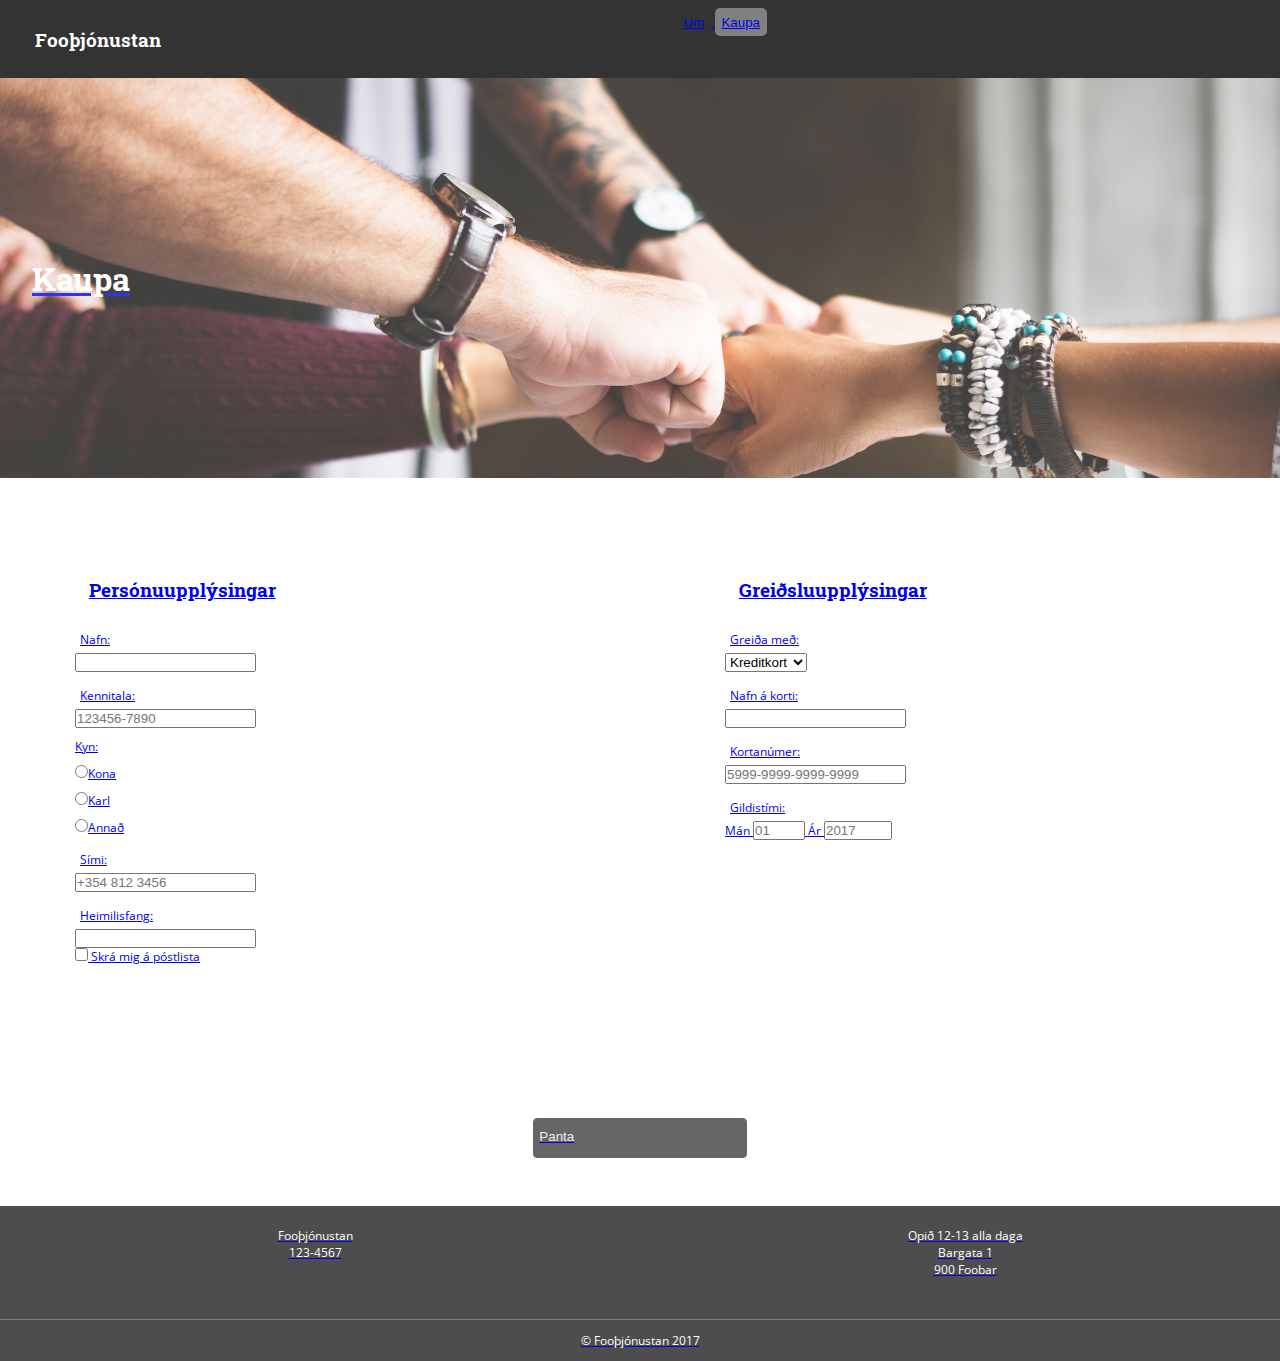
==== kaupa.html @ 885f4e88 "panta" ====
<!doctype html>
<html lang="en">

<head>
  <meta charset="utf-8">
  <title>Kaupa</title>
  <link rel="stylesheet" href="kaupa.css">
  <link rel="stylesheet" href="grid.css">
  <meta name="viewport" content="width=device-width,initial-scale=1">
  <link href="https://fonts.googleapis.com/css?family=Open+Sans:400,400i|Roboto+Slab:400,700" rel="stylesheet">
</head>

<main>

  <body>
    <div class="grid">
      <div class="top">
        <h3 class="heading top--heading">Fooþjónustan</h3>
        <div class="top--buttons">
          <button class="button--1"><a href="um.html">Um</button>
          <button class="button--2"><a href="kaupa.html">Kaupa</button>
        </div>
      </div>
      <header>
        <h1 class="heading heading--one">Kaupa</h1>
      </header>
      <div class="row">
        <div class="cardlist col-6">
          <h3 class="heading heading--three"> Persónuupplýsingar </h3>
          <div class="texti">
            <p>Nafn:</p>
              <input name= "nafn" type="text" required>
          </div>
          <div class="texti">
            <p>Kennitala:</p>
              <input text= "kennitala" type= "text" placeholder="123456-7890">
          </div>
          <div cass="texti">
            <p>Kyn:</p>
              <div class= "texti">
                <input name="þjónusta" type="radio">Kona
              </div>
              <div class ="texti">
                <input name="þjónusta" type="radio">Karl
              </div>
              <div class ="texti">
                <input name="þjónusta" type="radio">Annað
              </div>
          </div>
          <div class="texti">
            <p>Sími:</p>
              <input name= "simanr" type="tel" required placeholder="+354 812 3456">
          </div>
          <div class="texti">
            <p>Heimilisfang:</p>
              <input text= "heimilisfang" type= "text">
              <div class="checkbox">
                <input type="checkbox">
                Skrá mig á póstlista
              </div>
          </div>
        </div>


        <div class="cardlist col-6">
          <h3 class="heading heading--three"> Greiðsluupplýsingar </h3>
            <div class="texti">
              <p>Greiða með:</p>
              <select name="texti">
                <option value="text">Kreditkort</option>
                <option value="text">Millifærslu</option>
                <option value="text">Reiðufé</option>
              </select>
            </div>
          <div class="texti">
            <p>Nafn á korti:</p>
              <input name= "nafn" type="text" required>
          </div>
          <div class="texti">
            <p>Kortanúmer:</p>
              <input text= "kortanumer" type= "text" placeholder="5999-9999-9999-9999">
          </div>
          <div class="texti">
            <p>Gildistími:</p>
              <div>
                 Mán <input type="number"min="01"max="12" placeholder="01">
                 Ár <input type="number"min="2017" max="2099"placeholder="2017">
              </div>
          </div>
        </div>
      </div>

      <div class="takki">
      <button class="button col-12">Panta</button>
      </div>
    </div>
</main>
<footer>
  <div class="row leftright">
    <div class="col col-6">
      <p class=>Fooþjónustan<br>123-4567</p>
    </div>
    <div class="col col-6">
      <p class=>Opið 12-13 alla daga<br>Bargata 1<br>900 Foobar</p>
    </div>
  </div>
  <p class="bottom">© Fooþjónustan 2017</p>
</footer>
</div>
</body>

</html>
---- kaupa.css ----
* {
  margin: 0;
  padding: 0;
}

html {
  box-sizing: border-box;
  font-size: 16px;
  font-family: "Open Sans", sans-serif;
}

*,
*:before,
*:after {
  box-sizing: inherit;
}

.heading {
  font-family: "Roboto Slab", serif;
  margin: 1em;
}

header {
  background: transparent url(bg-subpage.jpg);
  background-size: cover;
  position: relative;
  text-align: center;
  opacity: 0.8;
  width: 100%;
  height: 25em;
  justify-content: center;
  flex-direction: column;
  display: flex;
  text-align: left;
}
.heading--one {
  color: white;
}
.cardlist {
  padding: 5em;
}
.takki {
  padding: 3em;
}
.texti {
  font-size: 12px;
  padding: 5px;
}
p {
  font-size: 12px;
  padding: 5px;
}

.button {
  max-width: 16em;
  width: 15em;
  height: 3em;
  text-align: center;
  padding-top: 10px;
  padding-bottom: 10px;
  padding-left: 5px;
  padding-right: 5px;
  border: solid 1px #666;
  border-radius: 4px;
  background-color: #666;
  color: #eee;
  cursor: pointer;
  margin-left: auto;
  margin-right: auto;
  display: flex;
}

.button:hover {
  background-color: #333;
}
footer {
  background-color: #4d4d4d;
  color: white;
  font-size: 16px;
}

.bottom {
  border-top: solid gray 1px;
  text-align: center;
  padding-top: 1em;
  padding-bottom: 1em;
}

.leftright {
  display: flex;
  text-align: center;
  padding-top: 1em;
  padding-bottom: 1em;
}

.top {
  background-color: rgba(0, 0, 0, 0.8);
  display: flex;
  padding: 0.5em 1em;
  justify-content: space-between;
  color: white;
}

.top--buttons > button {
  color: white;
  padding: 0.5em;
}
.button--1 {
  background: transparent;
  border: none;
}

.button--2 {
  background-color: gray;
  border: none;
  border-radius: 5px;
}
.button--2:hover {
  background-color: #4d4d4d;
}
@media (max-width: 600px) {
  .row {
    flex-wrap: wrap;
    display: flex;
    width: 100%;
  }
}

@media (max-width: 400px) {
  .cardlist {
    font-size: 20px;
  }
  .header {
    padding: none;
    margin: none;
  }
}
---- grid.css ----
:root {
  --offset: 0;
  --max_width: 1200px;
  --columns: 12;
  --gutter: 20px;
  --color: hsla(204, 80%, 72%, 0.25);
  --repeating-width: calc(100% / var(--columns));
  --column-width: calc((100% / var(--columns)) - var(--gutter));
  --background-width: calc(100% + var(--gutter));
  --background-columns: repeating-linear-gradient(
    to right,
    var(--color),
    var(--color) var(--column-width),
    transparent var(--column-width),
    transparent var(--repeating-width)
  );
}

html {
  position: relative;
}

.middle {
  margin-left: 1em;
  margin-right: 1em;
}

html.grid::before {
  position: absolute;
  top: 0; right: 0; bottom: 0; left: 0;
  margin-right: auto;
  margin-left: auto;
  width: calc(100% - (2 * var(--offset)));
  max-width: var(--max_width);
  min-height: 100vh;
  content: '';
  background-image: var(--background-columns);
  background-size: var(--background-width) 100%;
  z-index: 1000;
  pointer-events: none;
}

.row {
  display: flex;
  flex-wrap: wrap;
  margin-right: -10px;
  margin-bottom: 20px;
  margin-left: -10px; }

.col {
  padding-right: 10px;
  padding-left: 10px; }
  .col-12 {
    width: 100%; }
  .col-8 {
    width: 66.66667%; }
  .col-4 {
    width: 33.33333%; }
  .col-6 {
    width: 50%; }
  .col-5 {
    width: 41.66667%; }
  .col-7 {
    width: 58.33333%; }
}
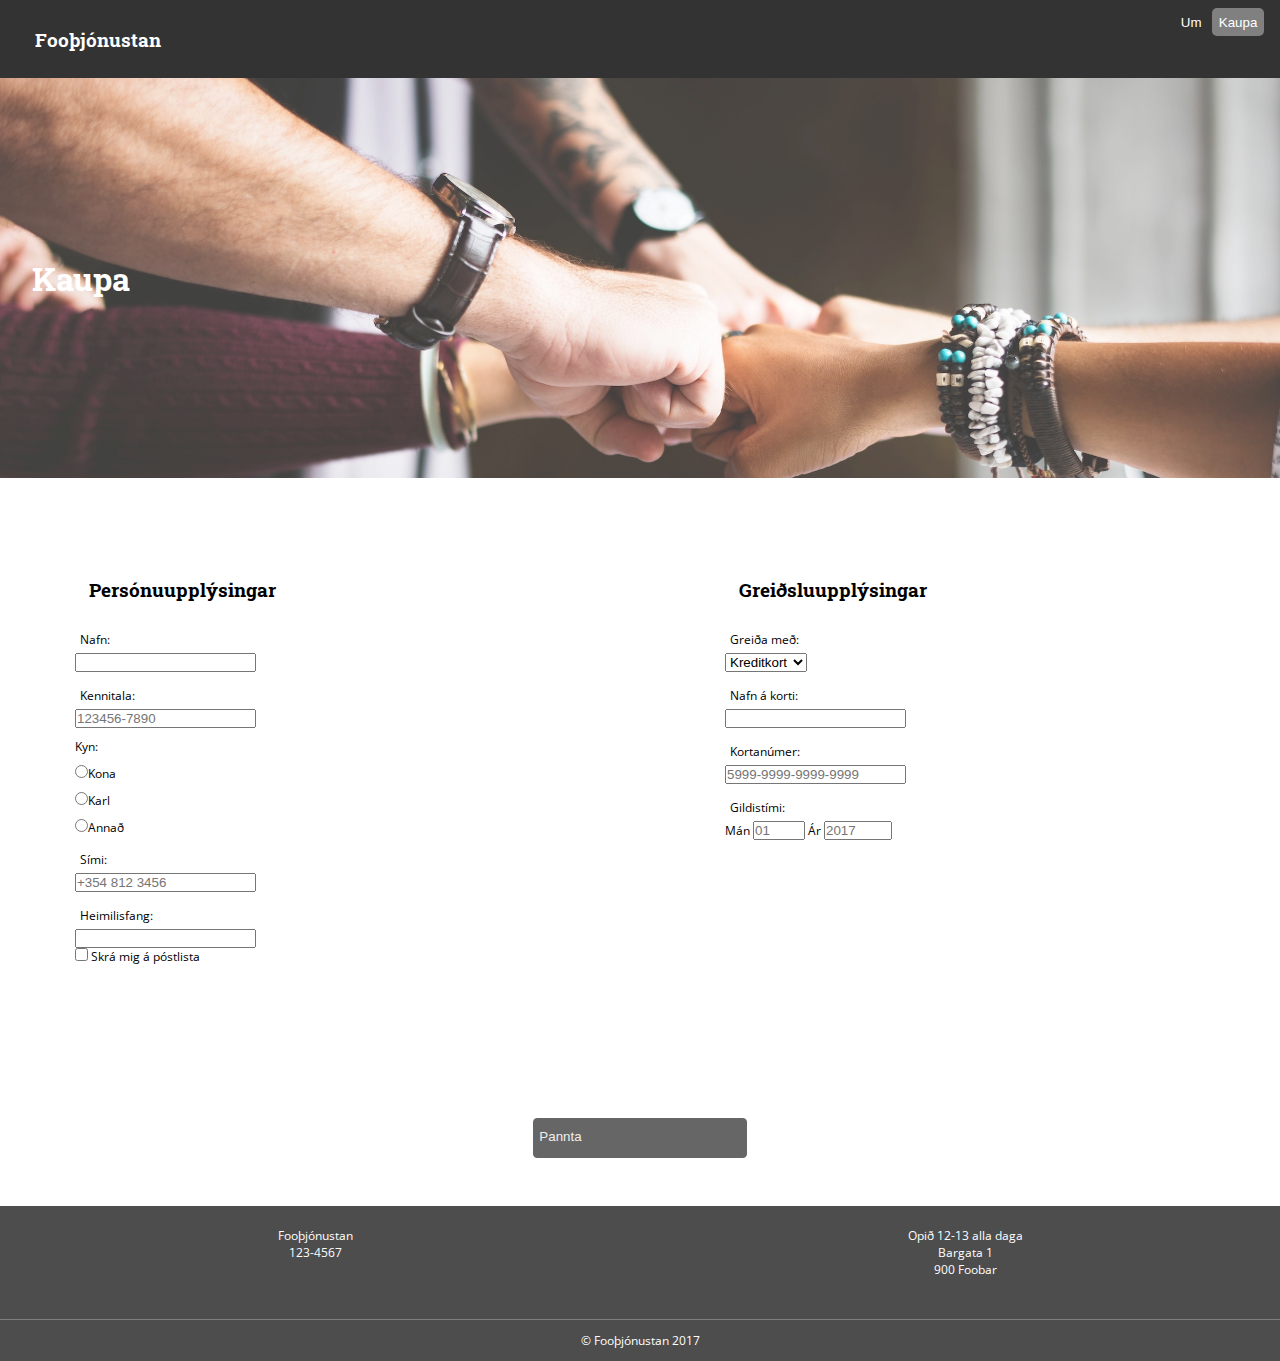
==== commit b4a16c99: "linkar" ====
--- a/kaupa.html
+++ b/kaupa.html
@@ -17,8 +17,8 @@
       <div class="top">
         <h3 class="heading top--heading">Fooþjónustan</h3>
         <div class="top--buttons">
-          <button class="button--1"><a href="um.html">Um</button>
-          <button class="button--2"><a href="kaupa.html">Kaupa</button>
+          <button class="button--1"><a href="um.html">Um</a></button>
+          <button class="button--2"><a href="kaupa.html">Kaupa</a></button>
         </div>
       </div>
       <header>
@@ -91,7 +91,7 @@
       </div>
 
       <div class="takki">
-      <button class="button col-12">Panta</button>
+      <button class="button col-12">Pannta</button>
       </div>
     </div>
 </main>
--- a/kaupa.css
+++ b/kaupa.css
@@ -118,6 +118,10 @@
 .button--2:hover {
   background-color: #4d4d4d;
 }
+a {
+  text-decoration: none;
+  color: white;
+}
 @media (max-width: 600px) {
   .row {
     flex-wrap: wrap;
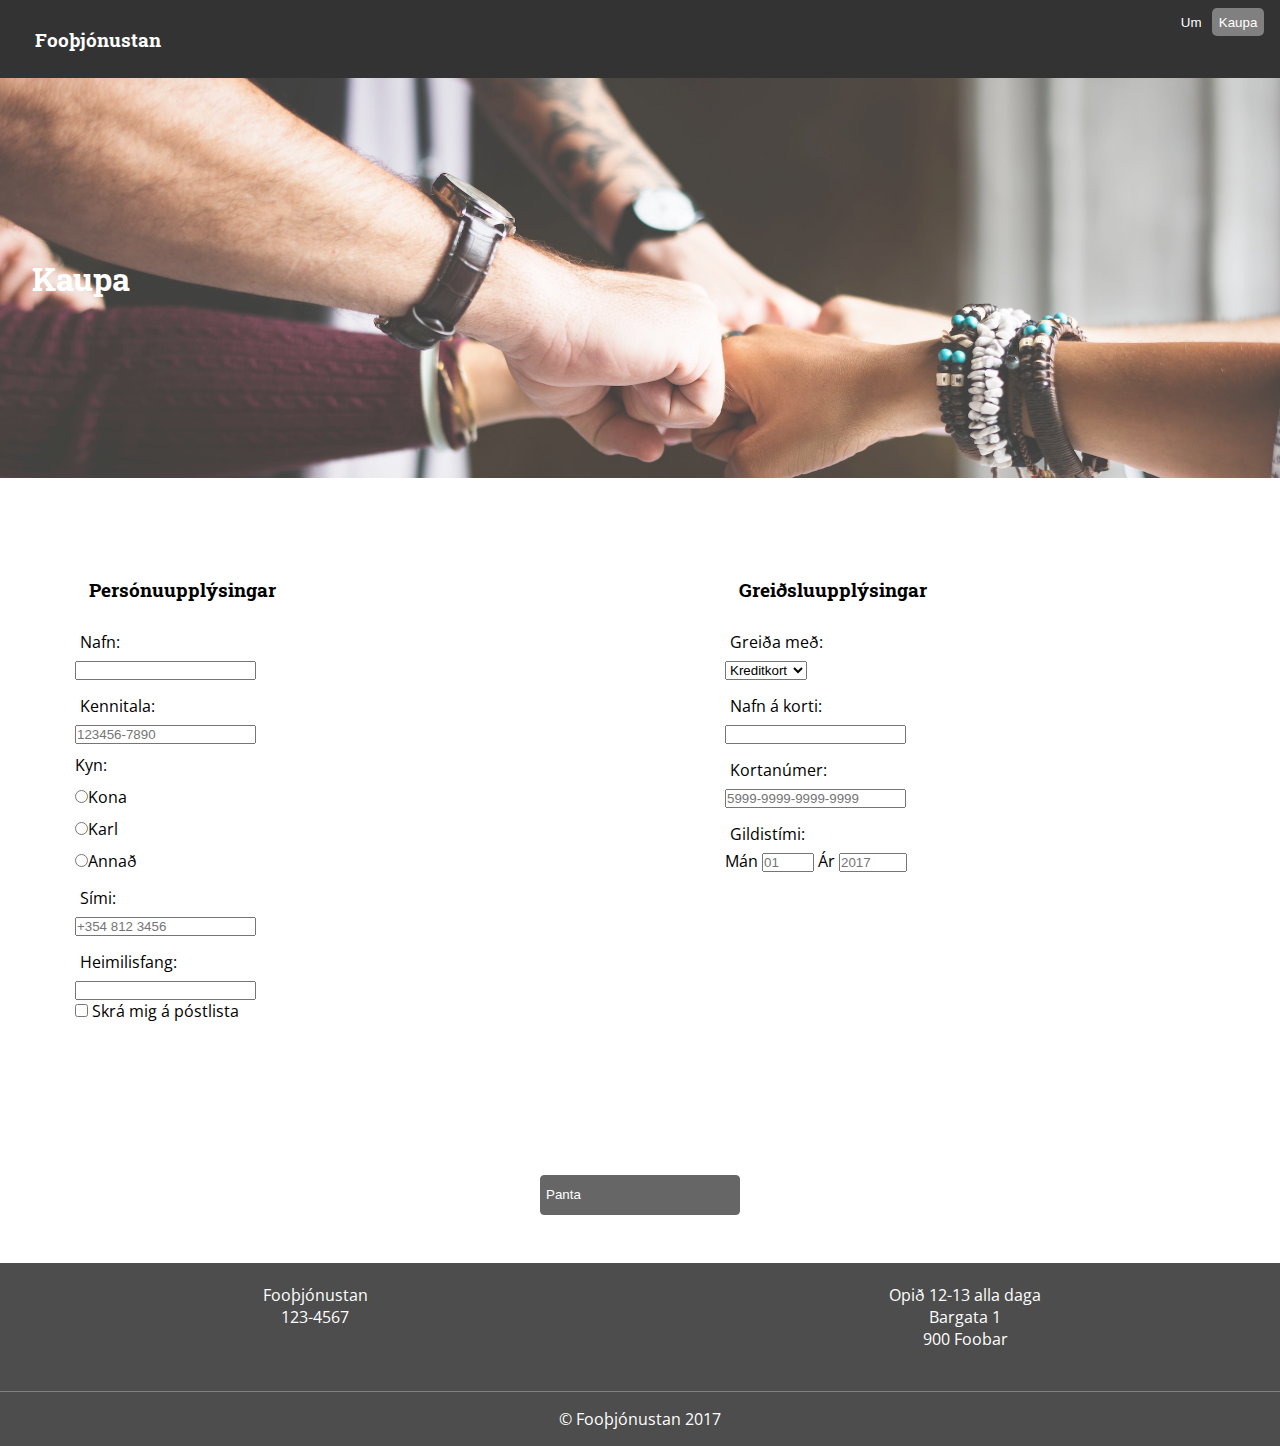
==== commit 9089ff44: "m" ====
--- a/kaupa.html
+++ b/kaupa.html
@@ -1,5 +1,5 @@
 <!doctype html>
-<html lang="en">
+<html lang="is">
 
 <head>
   <meta charset="utf-8">
@@ -91,7 +91,7 @@
       </div>
 
       <div class="takki">
-      <button class="button col-12">Pannta</button>
+        <button class="button"><a>Panta</a></button>
       </div>
     </div>
 </main>
--- a/kaupa.css
+++ b/kaupa.css
@@ -24,7 +24,6 @@
   background: transparent url(bg-subpage.jpg);
   background-size: cover;
   position: relative;
-  text-align: center;
   opacity: 0.8;
   width: 100%;
   height: 25em;
@@ -43,11 +42,9 @@
   padding: 3em;
 }
 .texti {
-  font-size: 12px;
   padding: 5px;
 }
 p {
-  font-size: 12px;
   padding: 5px;
 }
 
@@ -67,6 +64,8 @@
   cursor: pointer;
   margin-left: auto;
   margin-right: auto;
+  align-items: center;
+  flex: none;
   display: flex;
 }
 
@@ -121,6 +120,7 @@
 a {
   text-decoration: none;
   color: white;
+  text-align: center;
 }
 @media (max-width: 600px) {
   .row {
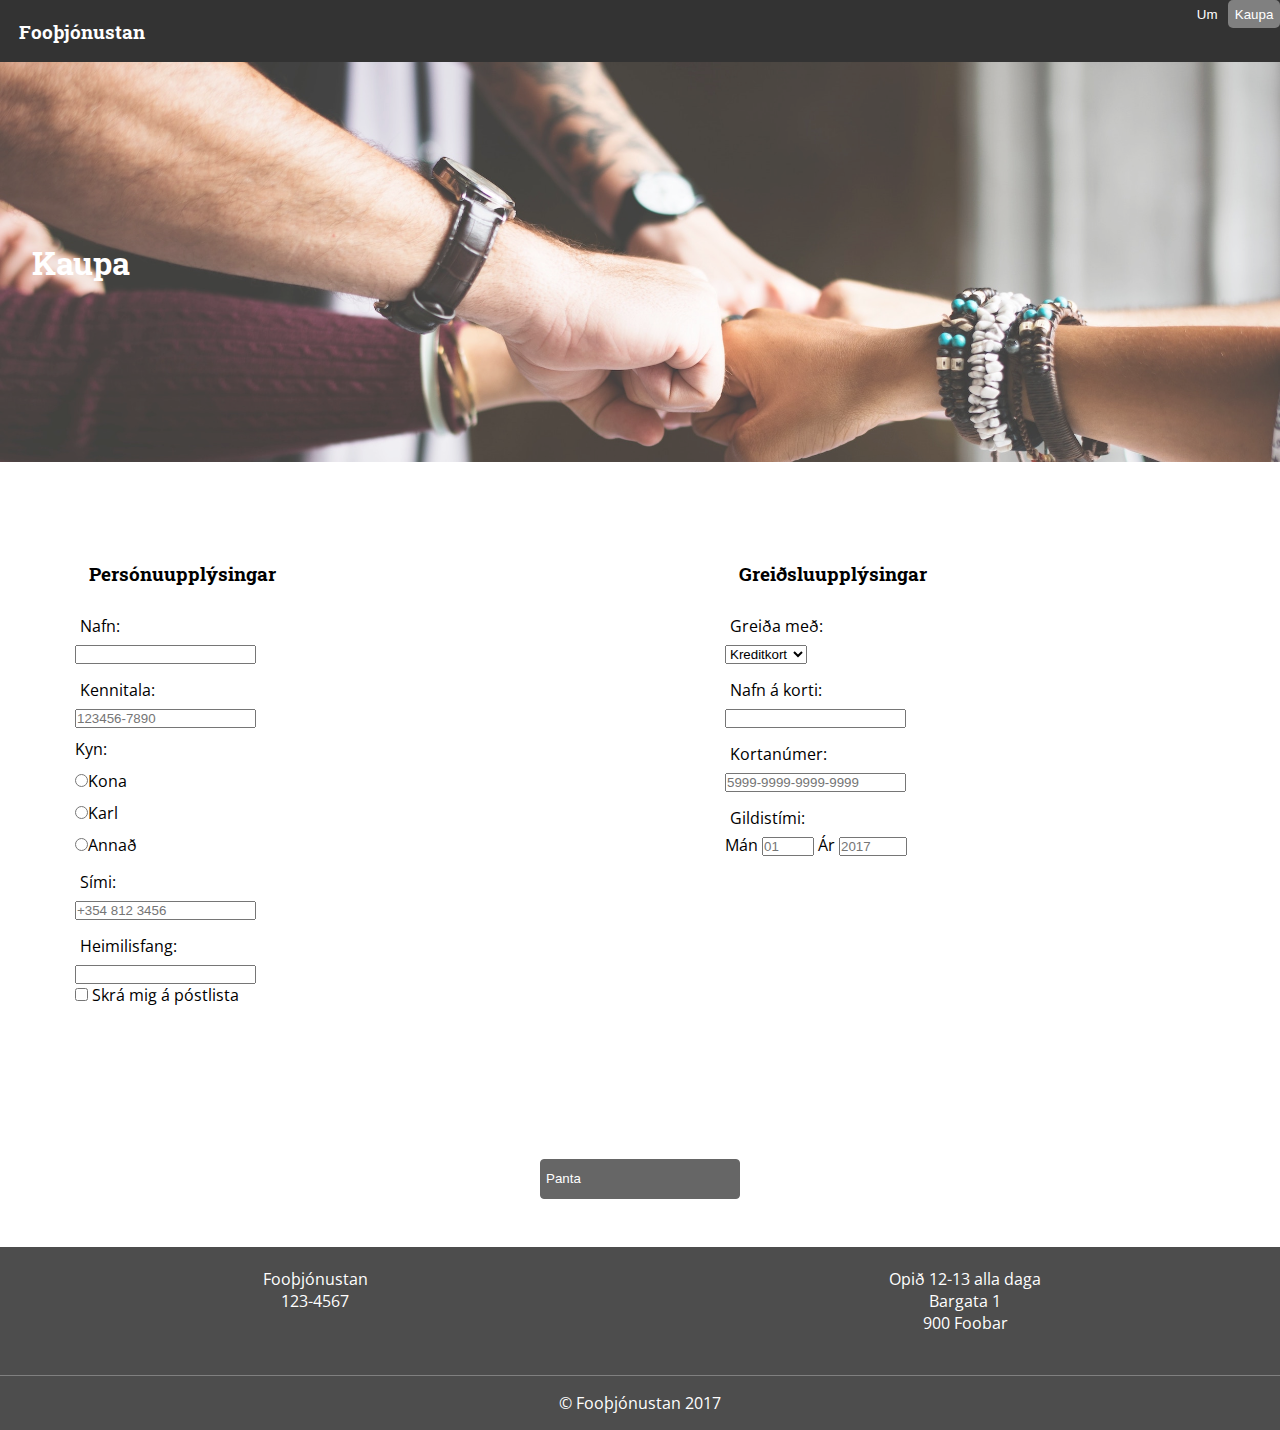
==== commit bfea4547: "validator" ====
--- a/kaupa.html
+++ b/kaupa.html
@@ -9,9 +9,6 @@
   <meta name="viewport" content="width=device-width,initial-scale=1">
   <link href="https://fonts.googleapis.com/css?family=Open+Sans:400,400i|Roboto+Slab:400,700" rel="stylesheet">
 </head>
-
-<main>
-
   <body>
     <div class="grid">
       <div class="top">
@@ -24,6 +21,7 @@
       <header>
         <h1 class="heading heading--one">Kaupa</h1>
       </header>
+      <main>
       <div class="row">
         <div class="cardlist col-6">
           <h3 class="heading heading--three"> Persónuupplýsingar </h3>
@@ -98,10 +96,10 @@
 <footer>
   <div class="row leftright">
     <div class="col col-6">
-      <p class=>Fooþjónustan<br>123-4567</p>
+      <p>Fooþjónustan<br>123-4567</p>
     </div>
     <div class="col col-6">
-      <p class=>Opið 12-13 alla daga<br>Bargata 1<br>900 Foobar</p>
+      <p>Opið 12-13 alla daga<br>Bargata 1<br>900 Foobar</p>
     </div>
   </div>
   <p class="bottom">© Fooþjónustan 2017</p>
--- a/kaupa.css
+++ b/kaupa.css
@@ -95,7 +95,6 @@
 .top {
   background-color: rgba(0, 0, 0, 0.8);
   display: flex;
-  padding: 0.5em 1em;
   justify-content: space-between;
   color: white;
 }
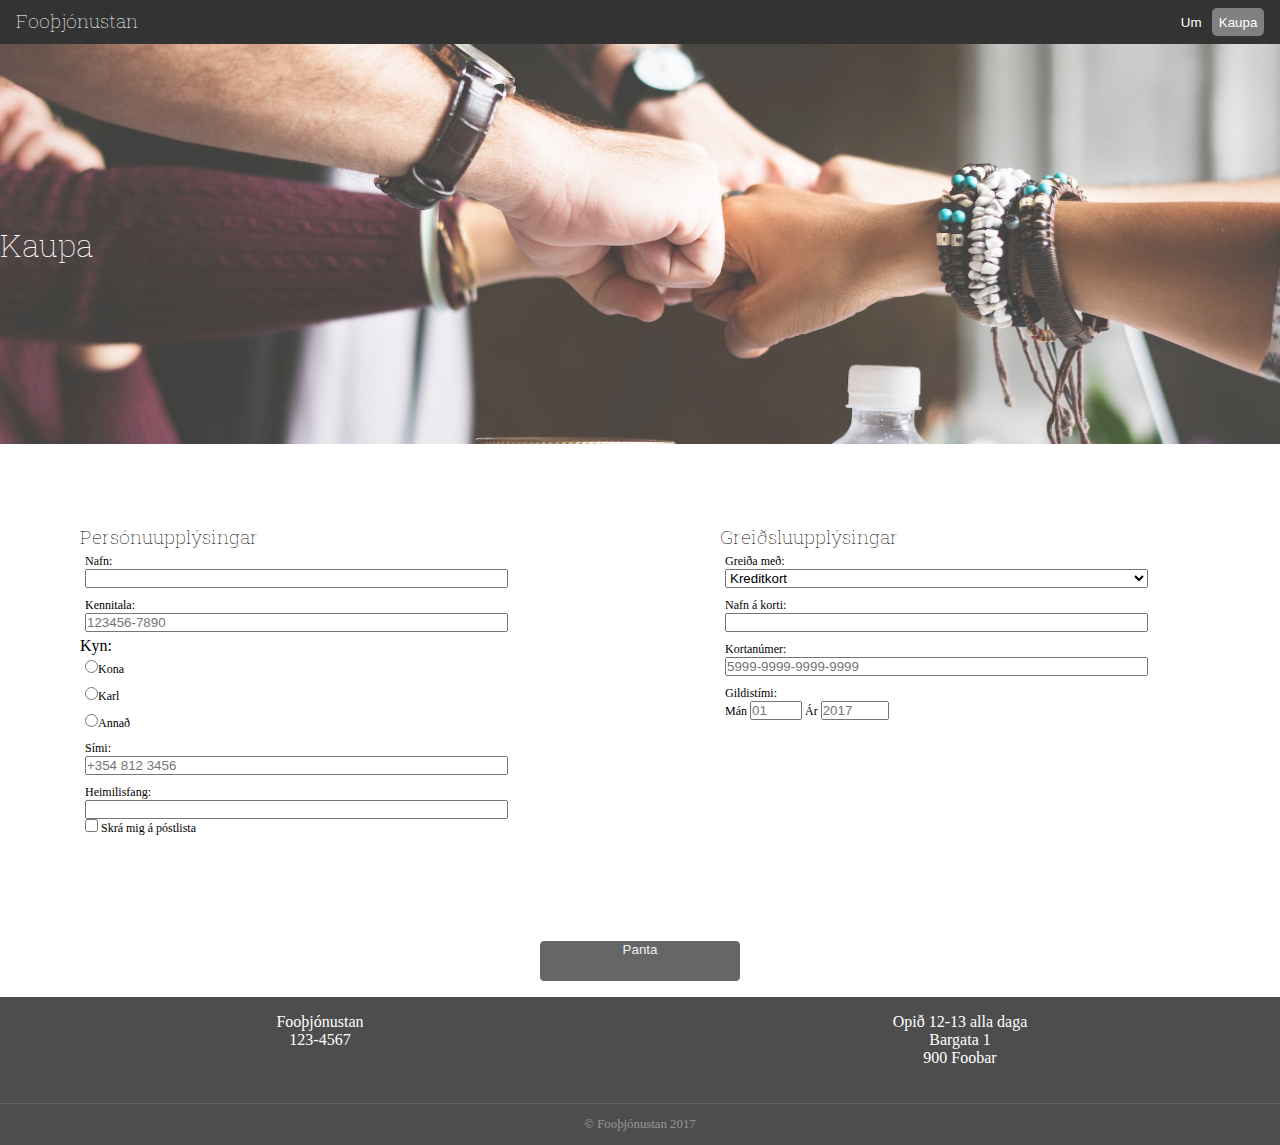
==== commit 5317e506: "Tilbúið en á eftir linta" ====
--- a/kaupa.html
+++ b/kaupa.html
@@ -1,110 +1,107 @@
-<!doctype html>
-<html lang="is">
-
-<head>
-  <meta charset="utf-8">
-  <title>Kaupa</title>
-  <link rel="stylesheet" href="kaupa.css">
-  <link rel="stylesheet" href="grid.css">
-  <meta name="viewport" content="width=device-width,initial-scale=1">
-  <link href="https://fonts.googleapis.com/css?family=Open+Sans:400,400i|Roboto+Slab:400,700" rel="stylesheet">
-</head>
-  <body>
-    <div class="grid">
-      <div class="top">
-        <h3 class="heading top--heading">Fooþjónustan</h3>
-        <div class="top--buttons">
-          <button class="button--1"><a href="um.html">Um</a></button>
-          <button class="button--2"><a href="kaupa.html">Kaupa</a></button>
-        </div>
-      </div>
-      <header>
-        <h1 class="heading heading--one">Kaupa</h1>
-      </header>
-      <main>
-      <div class="row">
-        <div class="cardlist col-6">
-          <h3 class="heading heading--three"> Persónuupplýsingar </h3>
-          <div class="texti">
-            <p>Nafn:</p>
-              <input name= "nafn" type="text" required>
-          </div>
-          <div class="texti">
-            <p>Kennitala:</p>
-              <input text= "kennitala" type= "text" placeholder="123456-7890">
-          </div>
-          <div cass="texti">
-            <p>Kyn:</p>
-              <div class= "texti">
-                <input name="þjónusta" type="radio">Kona
-              </div>
-              <div class ="texti">
-                <input name="þjónusta" type="radio">Karl
-              </div>
-              <div class ="texti">
-                <input name="þjónusta" type="radio">Annað
-              </div>
-          </div>
-          <div class="texti">
-            <p>Sími:</p>
-              <input name= "simanr" type="tel" required placeholder="+354 812 3456">
-          </div>
-          <div class="texti">
-            <p>Heimilisfang:</p>
-              <input text= "heimilisfang" type= "text">
-              <div class="checkbox">
-                <input type="checkbox">
-                Skrá mig á póstlista
-              </div>
-          </div>
-        </div>
-
-
-        <div class="cardlist col-6">
-          <h3 class="heading heading--three"> Greiðsluupplýsingar </h3>
-            <div class="texti">
-              <p>Greiða með:</p>
-              <select name="texti">
-                <option value="text">Kreditkort</option>
-                <option value="text">Millifærslu</option>
-                <option value="text">Reiðufé</option>
-              </select>
-            </div>
-          <div class="texti">
-            <p>Nafn á korti:</p>
-              <input name= "nafn" type="text" required>
-          </div>
-          <div class="texti">
-            <p>Kortanúmer:</p>
-              <input text= "kortanumer" type= "text" placeholder="5999-9999-9999-9999">
-          </div>
-          <div class="texti">
-            <p>Gildistími:</p>
-              <div>
-                 Mán <input type="number"min="01"max="12" placeholder="01">
-                 Ár <input type="number"min="2017" max="2099"placeholder="2017">
-              </div>
-          </div>
-        </div>
-      </div>
-
-      <div class="takki">
-        <button class="button"><a>Panta</a></button>
-      </div>
-    </div>
-</main>
-<footer>
-  <div class="row leftright">
-    <div class="col col-6">
-      <p>Fooþjónustan<br>123-4567</p>
-    </div>
-    <div class="col col-6">
-      <p>Opið 12-13 alla daga<br>Bargata 1<br>900 Foobar</p>
-    </div>
-  </div>
-  <p class="bottom">© Fooþjónustan 2017</p>
-</footer>
-</div>
-</body>
-
-</html>
+<!doctype html>
+<html lang="is">
+
+<head>
+  <meta charset="utf-8">
+  <title>Kaupa</title>
+    <meta name="viewport" content="width=device-width,initial-scale=1">
+  <link rel="stylesheet" href="kaupa.css">
+  <link rel="stylesheet" href="grid.css">
+  <link href="https://fonts.googleapis.com/css?family=Open+Sans:400,400i|Roboto+Slab:400,700" rel="stylesheet">
+</head>
+
+  <body>
+    <div class="grid">
+      <div class="top">
+        <h3 class="heading top--heading">Fooþjónustan</h3>
+        <div class="top--buttons">
+          <button class="button--1"><a href="um.html">Um</a></button>
+          <button class="button--2"><a href="kaupa.html">Kaupa</a></button>
+        </div>
+      </div>
+      <header>
+        <h1 class="heading heading--one">Kaupa</h1>
+      </header>
+
+      <div class="row">
+        <div class="cardlist col-6">
+          <h3 class="heading heading--three"> Persónuupplýsingar </h3>
+          <div class="texti">
+            <p>Nafn:</p>
+            <input name="nafn" type="text" required class="Storbox">
+          </div>
+          <div class="texti">
+            <p>Kennitala:</p>
+            <input text="kennitala" type="text" placeholder="123456-7890" class="Storbox" />
+          </div>
+          <div cass="texti">
+            <p>Kyn:</p>
+            <div class="texti">
+              <input name="þjónusta" type="radio">Kona
+            </div>
+            <div class="texti">
+              <input name="þjónusta" type="radio">Karl
+            </div>
+            <div class="texti">
+              <input name="þjónusta" type="radio">Annað
+            </div>
+          </div>
+          <div class="texti">
+            <p>Sími:</p>
+            <input name="simanr" type="tel" required placeholder="+354 812 3456" class="Storbox">
+          </div>
+          <div class="texti">
+            <p>Heimilisfang:</p>
+            <input text="heimilisfang" type="text" class="Storbox">
+            <div class="checkbox">
+              <input type="checkbox"> Skrá mig á póstlista
+            </div>
+          </div>
+        </div>
+
+
+        <div class="cardlist col-6">
+          <h3 class="heading heading--three"> Greiðsluupplýsingar </h3>
+          <div class="texti">
+            <p>Greiða með:</p>
+            <select name="texti" class="Storbox">
+                <option value="text">Kreditkort</option>
+                <option value="text">Millifærslu</option>
+                <option value="text">Reiðufé</option>
+              </select>
+          </div>
+          <div class="texti">
+            <p>Nafn á korti:</p>
+            <input name="nafn" type="text" required class="Storbox">
+          </div>
+          <div class="texti">
+            <p>Kortanúmer:</p>
+            <input text="kortanumer" type="text" placeholder="5999-9999-9999-9999" class="Storbox">
+          </div>
+          <div class="texti">
+            <p>Gildistími:</p>
+            <div>
+              Mán <input type="number" min="01" max="12" placeholder="01"> Ár <input type="number" min="2017" max="2099" placeholder="2017">
+            </div>
+          </div>
+        </div>
+      </div>
+
+        <button class="Panta">Panta</button>
+      </div>
+
+<footer>
+  <div class="row leftright">
+    <div class="col col-6">
+      <p class=>Fooþjónustan<br>123-4567</p>
+    </div>
+    <div class="col col-6">
+      <p class=>Opið 12-13 alla daga<br>Bargata 1<br>900 Foobar</p>
+    </div>
+  </div>
+  <p class="bottom">© Fooþjónustan 2017</p>
+</footer>
+</div>
+</main>
+</body>
+</html>
--- a/kaupa.css
+++ b/kaupa.css
@@ -6,24 +6,22 @@
 html {
   box-sizing: border-box;
   font-size: 16px;
-  font-family: "Open Sans", sans-serif;
 }
 
-*,
-*:before,
-*:after {
+*, *:before, *:after {
   box-sizing: inherit;
 }
 
 .heading {
   font-family: "Roboto Slab", serif;
-  margin: 1em;
+    font-weight: lighter;
 }
 
 header {
-  background: transparent url(bg-subpage.jpg);
+  background: transparent url(bg-subpage.jpg) no-repeat 50% 50%;
   background-size: cover;
   position: relative;
+  text-align: center;
   opacity: 0.8;
   width: 100%;
   height: 25em;
@@ -38,25 +36,19 @@
 .cardlist {
   padding: 5em;
 }
-.takki {
-  padding: 3em;
-}
+
 .texti {
-  padding: 5px;
-}
-p {
+  font-size: 12px;
   padding: 5px;
 }
 
-.button {
-  max-width: 16em;
+.Storbox {
+  width: 90%
+}
+
+.Panta {
   width: 15em;
   height: 3em;
-  text-align: center;
-  padding-top: 10px;
-  padding-bottom: 10px;
-  padding-left: 5px;
-  padding-right: 5px;
   border: solid 1px #666;
   border-radius: 4px;
   background-color: #666;
@@ -64,18 +56,18 @@
   cursor: pointer;
   margin-left: auto;
   margin-right: auto;
-  align-items: center;
-  flex: none;
+  justify-content: center;
   display: flex;
 }
 
 .button:hover {
   background-color: #333;
 }
+
 footer {
+  margin-top: 1em;
   background-color: #4d4d4d;
   color: white;
-  font-size: 16px;
 }
 
 .bottom {
@@ -83,6 +75,8 @@
   text-align: center;
   padding-top: 1em;
   padding-bottom: 1em;
+  font-size: 0.8em;
+  opacity: 0.4;
 }
 
 .leftright {
@@ -92,15 +86,17 @@
   padding-bottom: 1em;
 }
 
+/*TOP PART STARTS*/
+
 .top {
   background-color: rgba(0, 0, 0, 0.8);
   display: flex;
+  padding: 0.5em 1em;
   justify-content: space-between;
   color: white;
 }
 
 .top--buttons > button {
-  color: white;
   padding: 0.5em;
 }
 .button--1 {
@@ -113,28 +109,21 @@
   border: none;
   border-radius: 5px;
 }
+
+a {
+  text-decoration: none;
+  color: white;
+}
+
 .button--2:hover {
   background-color: #4d4d4d;
 }
-a {
-  text-decoration: none;
-  color: white;
-  text-align: center;
+
+/*TOP PART ENDS*/
+
+@media (max-width: 400px){
+.cardlist {
+  display: flex;
+  flex-direction: column;
 }
-@media (max-width: 600px) {
-  .row {
-    flex-wrap: wrap;
-    display: flex;
-    width: 100%;
-  }
 }
-
-@media (max-width: 400px) {
-  .cardlist {
-    font-size: 20px;
-  }
-  .header {
-    padding: none;
-    margin: none;
-  }
-}
--- a/grid.css
+++ b/grid.css
@@ -43,23 +43,28 @@
 .row {
   display: flex;
   flex-wrap: wrap;
-  margin-right: -10px;
   margin-bottom: 20px;
-  margin-left: -10px; }
+}
 
 .col {
   padding-right: 10px;
-  padding-left: 10px; }
+  padding-left: 10px;
+}
   .col-12 {
-    width: 100%; }
+    width: 100%;
+  }
   .col-8 {
-    width: 66.66667%; }
+    width: 66.66667%;
+  }
   .col-4 {
-    width: 33.33333%; }
+    width: 33.33333%;
+  }
   .col-6 {
-    width: 50%; }
+    width: 50%;
+  }
   .col-5 {
-    width: 41.66667%; }
+    width: 41.66667%;
+  }
   .col-7 {
-    width: 58.33333%; }
-}
+    width: 58.33333%;
+  }
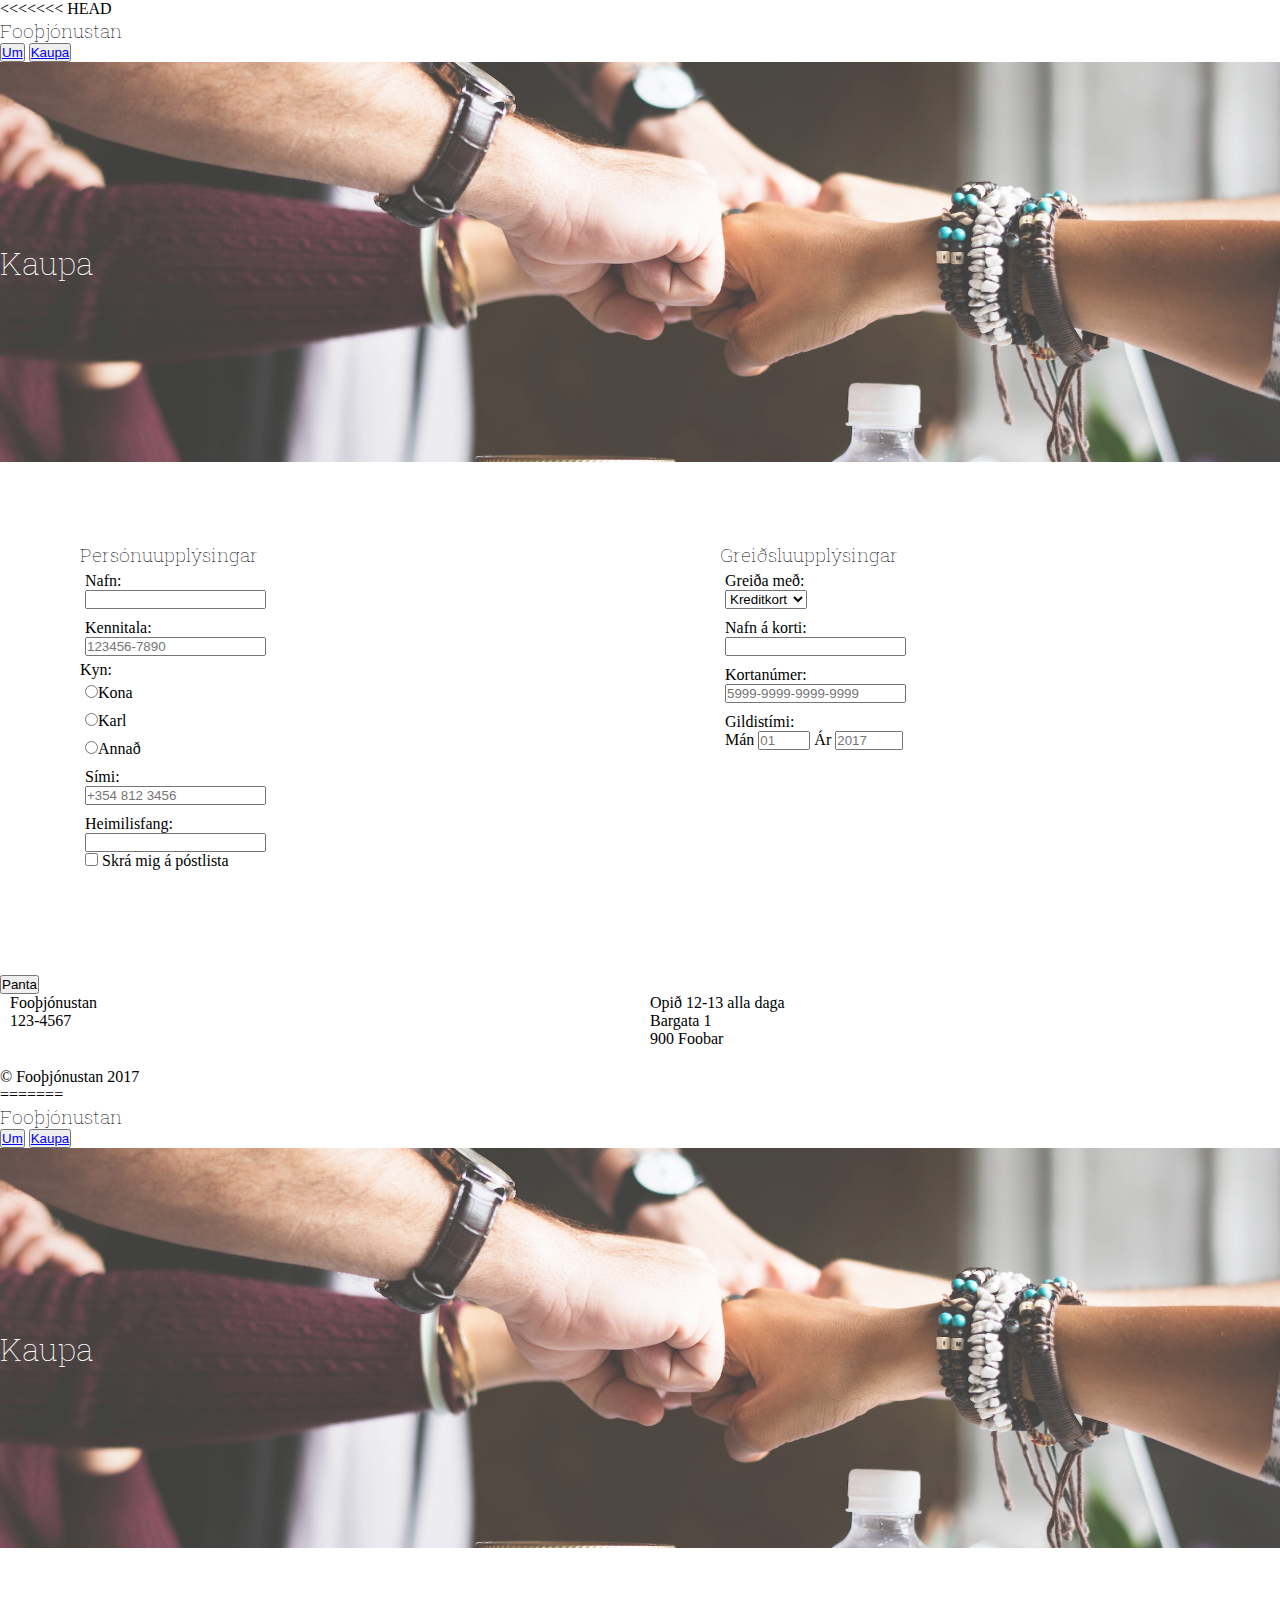
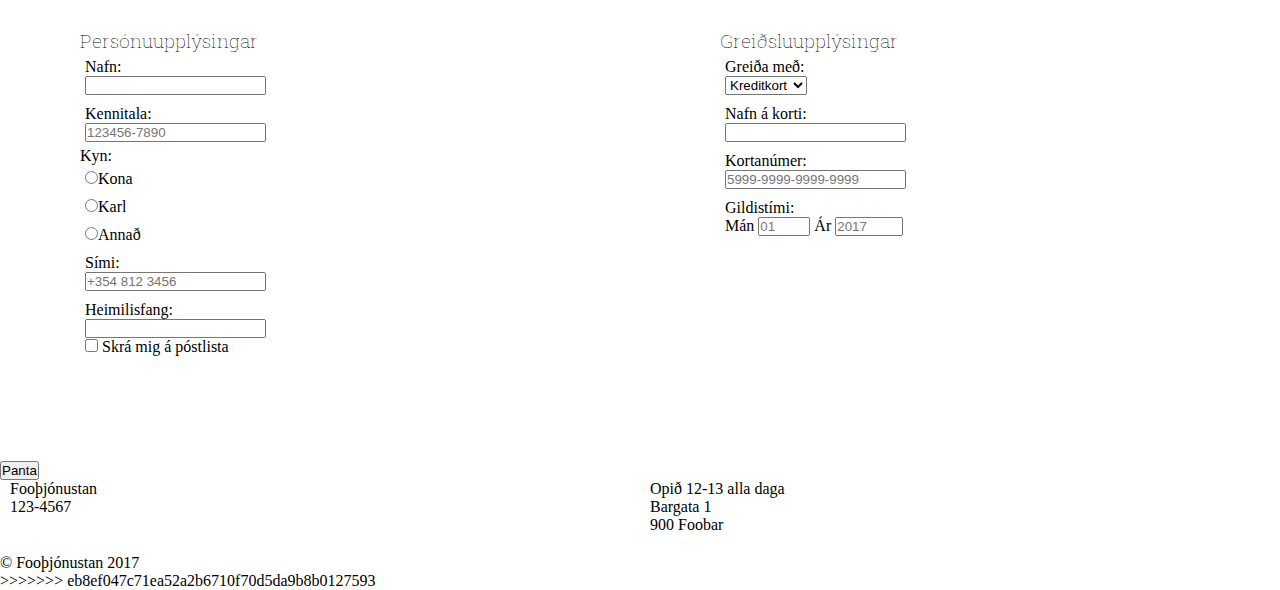
==== commit 506efa70: "Merge branch 'master' of https://github.com/Torfithor/funproject" ====
--- a/kaupa.html
+++ b/kaupa.html
@@ -1,3 +1,4 @@
+<<<<<<< HEAD
 <!doctype html>
 <html lang="is">
 
@@ -105,3 +106,115 @@
 </main>
 </body>
 </html>
+=======
+<!doctype html>
+<html lang="is">
+
+<head>
+  <meta charset="utf-8">
+  <title>Kaupa</title>
+  <link rel="stylesheet" href="kaupa.css">
+  <link rel="stylesheet" href="grid.css">
+  <meta name="viewport" content="width=device-width,initial-scale=1">
+  <link href="https://fonts.googleapis.com/css?family=Open+Sans:400,400i|Roboto+Slab:400,700" rel="stylesheet">
+</head>
+  <body>
+    <div class="grid">
+      <div class="top">
+        <h3 class="heading top--heading">Fooþjónustan</h3>
+        <div class="top--buttons">
+          <button class="button--1"><a href="um.html">Um</a></button>
+          <button class="button--2"><a href="kaupa.html">Kaupa</a></button>
+        </div>
+      </div>
+      <header>
+        <h1 class="heading heading--one">Kaupa</h1>
+      </header>
+      <main>
+      <div class="row">
+        <div class="cardlist col-6">
+          <h3 class="heading heading--three"> Persónuupplýsingar </h3>
+          <div class="texti">
+            <p>Nafn:</p>
+              <input name= "nafn" type="text" required>
+          </div>
+          <div class="texti">
+            <p>Kennitala:</p>
+              <input text= "kennitala" type= "text" placeholder="123456-7890">
+          </div>
+          <div cass="texti">
+            <p>Kyn:</p>
+              <div class= "texti">
+                <input name="þjónusta" type="radio">Kona
+              </div>
+              <div class ="texti">
+                <input name="þjónusta" type="radio">Karl
+              </div>
+              <div class ="texti">
+                <input name="þjónusta" type="radio">Annað
+              </div>
+          </div>
+          <div class="texti">
+            <p>Sími:</p>
+              <input name= "simanr" type="tel" required placeholder="+354 812 3456">
+          </div>
+          <div class="texti">
+            <p>Heimilisfang:</p>
+              <input text= "heimilisfang" type= "text">
+              <div class="checkbox">
+                <input type="checkbox">
+                Skrá mig á póstlista
+              </div>
+          </div>
+        </div>
+
+
+        <div class="cardlist col-6">
+          <h3 class="heading heading--three"> Greiðsluupplýsingar </h3>
+            <div class="texti">
+              <p>Greiða með:</p>
+              <select name="texti">
+                <option value="text">Kreditkort</option>
+                <option value="text">Millifærslu</option>
+                <option value="text">Reiðufé</option>
+              </select>
+            </div>
+          <div class="texti">
+            <p>Nafn á korti:</p>
+              <input name= "nafn" type="text" required>
+          </div>
+          <div class="texti">
+            <p>Kortanúmer:</p>
+              <input text= "kortanumer" type= "text" placeholder="5999-9999-9999-9999">
+          </div>
+          <div class="texti">
+            <p>Gildistími:</p>
+              <div>
+                 Mán <input type="number"min="01"max="12" placeholder="01">
+                 Ár <input type="number"min="2017" max="2099"placeholder="2017">
+              </div>
+          </div>
+        </div>
+      </div>
+
+      <div class="takki">
+        <button class="button"><a>Panta</a></button>
+      </div>
+    </div>
+</main>
+<footer>
+  <div class="row leftright">
+    <div class="col col-6">
+      <p>Fooþjónustan<br>123-4567</p>
+    </div>
+    <div class="col col-6">
+      <p>Opið 12-13 alla daga<br>Bargata 1<br>900 Foobar</p>
+    </div>
+  </div>
+  <p class="bottom">© Fooþjónustan 2017</p>
+</footer>
+</div>
+</body>
+
+</html>
+>>>>>>> eb8ef047c71ea52a2b6710f70d5da9b8b0127593
--- a/kaupa.css
+++ b/kaupa.css
@@ -21,7 +21,6 @@
   background: transparent url(bg-subpage.jpg) no-repeat 50% 50%;
   background-size: cover;
   position: relative;
-  text-align: center;
   opacity: 0.8;
   width: 100%;
   height: 25em;
@@ -38,12 +37,16 @@
 }
 
 .texti {
-  font-size: 12px;
   padding: 5px;
 }
+<<<<<<< HEAD
 
 .Storbox {
   width: 90%
+=======
+p {
+  padding: 5px;
+>>>>>>> eb8ef047c71ea52a2b6710f70d5da9b8b0127593
 }
 
 .Panta {
@@ -56,7 +59,12 @@
   cursor: pointer;
   margin-left: auto;
   margin-right: auto;
+<<<<<<< HEAD
   justify-content: center;
+=======
+  align-items: center;
+  flex: none;
+>>>>>>> eb8ef047c71ea52a2b6710f70d5da9b8b0127593
   display: flex;
 }
 
@@ -91,7 +99,6 @@
 .top {
   background-color: rgba(0, 0, 0, 0.8);
   display: flex;
-  padding: 0.5em 1em;
   justify-content: space-between;
   color: white;
 }
@@ -113,6 +120,7 @@
 a {
   text-decoration: none;
   color: white;
+  text-align: center;
 }
 
 .button--2:hover {
--- a/kaupa.css
+++ b/kaupa.css
@@ -21,7 +21,6 @@
   background: transparent url(bg-subpage.jpg) no-repeat 50% 50%;
   background-size: cover;
   position: relative;
-  text-align: center;
   opacity: 0.8;
   width: 100%;
   height: 25em;
@@ -38,12 +37,16 @@
 }
 
 .texti {
-  font-size: 12px;
   padding: 5px;
 }
+<<<<<<< HEAD
 
 .Storbox {
   width: 90%
+=======
+p {
+  padding: 5px;
+>>>>>>> eb8ef047c71ea52a2b6710f70d5da9b8b0127593
 }
 
 .Panta {
@@ -56,7 +59,12 @@
   cursor: pointer;
   margin-left: auto;
   margin-right: auto;
+<<<<<<< HEAD
   justify-content: center;
+=======
+  align-items: center;
+  flex: none;
+>>>>>>> eb8ef047c71ea52a2b6710f70d5da9b8b0127593
   display: flex;
 }
 
@@ -91,7 +99,6 @@
 .top {
   background-color: rgba(0, 0, 0, 0.8);
   display: flex;
-  padding: 0.5em 1em;
   justify-content: space-between;
   color: white;
 }
@@ -113,6 +120,7 @@
 a {
   text-decoration: none;
   color: white;
+  text-align: center;
 }
 
 .button--2:hover {
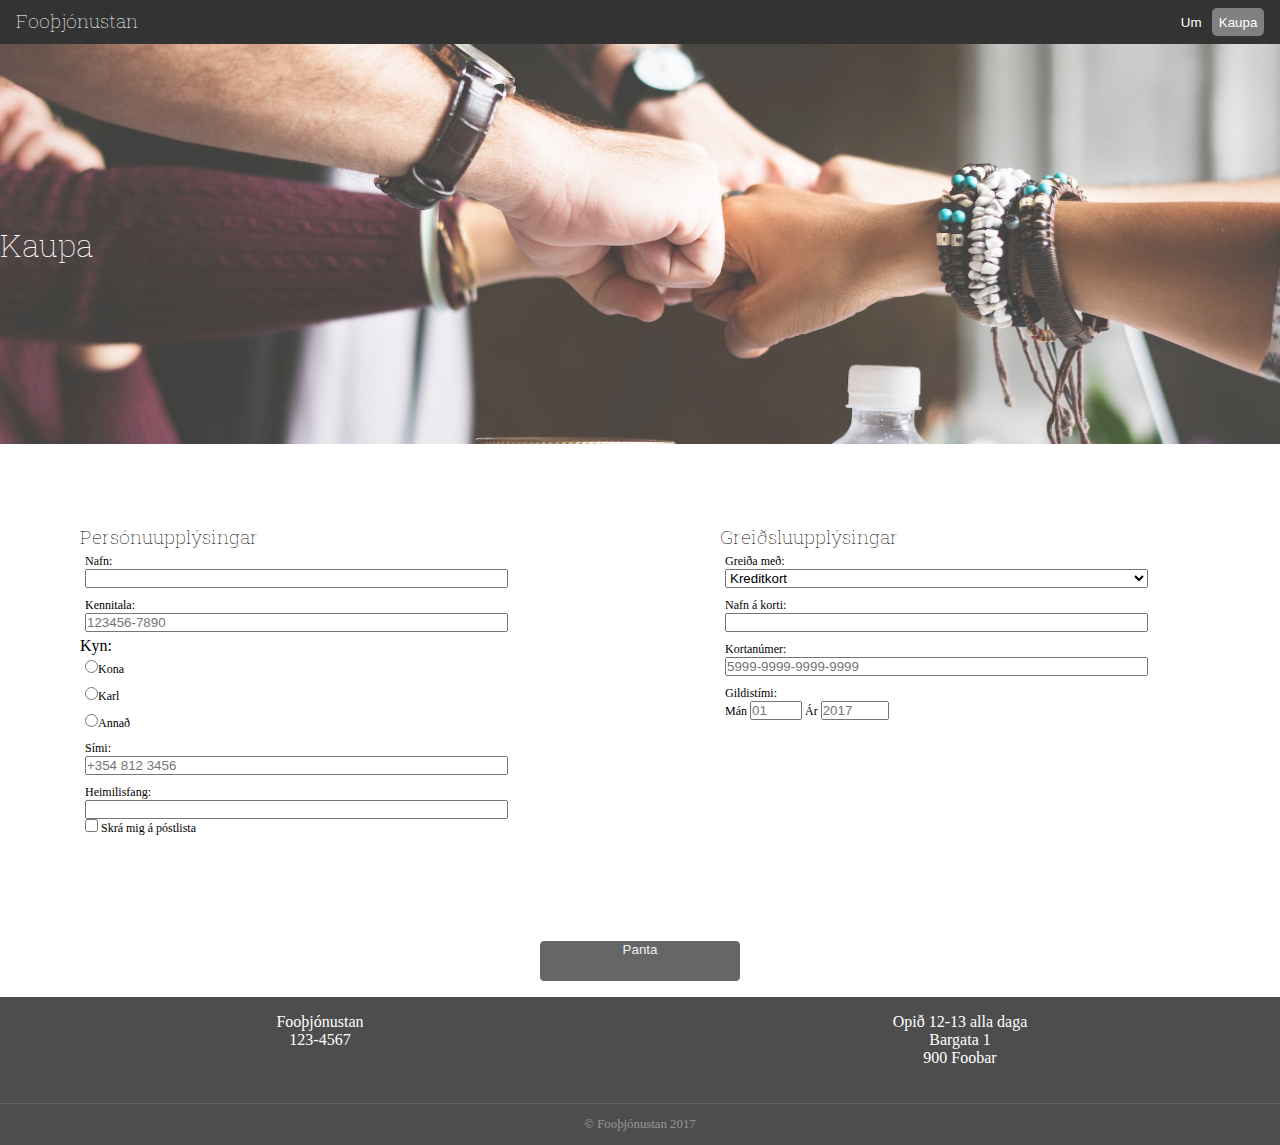
==== commit 8c7f988f: "Revert "Merge branch 'master' of https://github.com/Torfithor/funproject"" ====
--- a/kaupa.html
+++ b/kaupa.html
@@ -1,4 +1,3 @@
-<<<<<<< HEAD
 <!doctype html>
 <html lang="is">
 
@@ -106,115 +105,3 @@
 </main>
 </body>
 </html>
-=======
-<!doctype html>
-<html lang="is">
-
-<head>
-  <meta charset="utf-8">
-  <title>Kaupa</title>
-  <link rel="stylesheet" href="kaupa.css">
-  <link rel="stylesheet" href="grid.css">
-  <meta name="viewport" content="width=device-width,initial-scale=1">
-  <link href="https://fonts.googleapis.com/css?family=Open+Sans:400,400i|Roboto+Slab:400,700" rel="stylesheet">
-</head>
-  <body>
-    <div class="grid">
-      <div class="top">
-        <h3 class="heading top--heading">Fooþjónustan</h3>
-        <div class="top--buttons">
-          <button class="button--1"><a href="um.html">Um</a></button>
-          <button class="button--2"><a href="kaupa.html">Kaupa</a></button>
-        </div>
-      </div>
-      <header>
-        <h1 class="heading heading--one">Kaupa</h1>
-      </header>
-      <main>
-      <div class="row">
-        <div class="cardlist col-6">
-          <h3 class="heading heading--three"> Persónuupplýsingar </h3>
-          <div class="texti">
-            <p>Nafn:</p>
-              <input name= "nafn" type="text" required>
-          </div>
-          <div class="texti">
-            <p>Kennitala:</p>
-              <input text= "kennitala" type= "text" placeholder="123456-7890">
-          </div>
-          <div cass="texti">
-            <p>Kyn:</p>
-              <div class= "texti">
-                <input name="þjónusta" type="radio">Kona
-              </div>
-              <div class ="texti">
-                <input name="þjónusta" type="radio">Karl
-              </div>
-              <div class ="texti">
-                <input name="þjónusta" type="radio">Annað
-              </div>
-          </div>
-          <div class="texti">
-            <p>Sími:</p>
-              <input name= "simanr" type="tel" required placeholder="+354 812 3456">
-          </div>
-          <div class="texti">
-            <p>Heimilisfang:</p>
-              <input text= "heimilisfang" type= "text">
-              <div class="checkbox">
-                <input type="checkbox">
-                Skrá mig á póstlista
-              </div>
-          </div>
-        </div>
-
-
-        <div class="cardlist col-6">
-          <h3 class="heading heading--three"> Greiðsluupplýsingar </h3>
-            <div class="texti">
-              <p>Greiða með:</p>
-              <select name="texti">
-                <option value="text">Kreditkort</option>
-                <option value="text">Millifærslu</option>
-                <option value="text">Reiðufé</option>
-              </select>
-            </div>
-          <div class="texti">
-            <p>Nafn á korti:</p>
-              <input name= "nafn" type="text" required>
-          </div>
-          <div class="texti">
-            <p>Kortanúmer:</p>
-              <input text= "kortanumer" type= "text" placeholder="5999-9999-9999-9999">
-          </div>
-          <div class="texti">
-            <p>Gildistími:</p>
-              <div>
-                 Mán <input type="number"min="01"max="12" placeholder="01">
-                 Ár <input type="number"min="2017" max="2099"placeholder="2017">
-              </div>
-          </div>
-        </div>
-      </div>
-
-      <div class="takki">
-        <button class="button"><a>Panta</a></button>
-      </div>
-    </div>
-</main>
-<footer>
-  <div class="row leftright">
-    <div class="col col-6">
-      <p>Fooþjónustan<br>123-4567</p>
-    </div>
-    <div class="col col-6">
-      <p>Opið 12-13 alla daga<br>Bargata 1<br>900 Foobar</p>
-    </div>
-  </div>
-  <p class="bottom">© Fooþjónustan 2017</p>
-</footer>
-</div>
-</body>
-
-</html>
->>>>>>> eb8ef047c71ea52a2b6710f70d5da9b8b0127593
--- a/kaupa.css
+++ b/kaupa.css
@@ -21,6 +21,7 @@
   background: transparent url(bg-subpage.jpg) no-repeat 50% 50%;
   background-size: cover;
   position: relative;
+  text-align: center;
   opacity: 0.8;
   width: 100%;
   height: 25em;
@@ -37,16 +38,12 @@
 }
 
 .texti {
+  font-size: 12px;
   padding: 5px;
 }
-<<<<<<< HEAD
 
 .Storbox {
   width: 90%
-=======
-p {
-  padding: 5px;
->>>>>>> eb8ef047c71ea52a2b6710f70d5da9b8b0127593
 }
 
 .Panta {
@@ -59,12 +56,7 @@
   cursor: pointer;
   margin-left: auto;
   margin-right: auto;
-<<<<<<< HEAD
   justify-content: center;
-=======
-  align-items: center;
-  flex: none;
->>>>>>> eb8ef047c71ea52a2b6710f70d5da9b8b0127593
   display: flex;
 }
 
@@ -99,6 +91,7 @@
 .top {
   background-color: rgba(0, 0, 0, 0.8);
   display: flex;
+  padding: 0.5em 1em;
   justify-content: space-between;
   color: white;
 }
@@ -120,7 +113,6 @@
 a {
   text-decoration: none;
   color: white;
-  text-align: center;
 }
 
 .button--2:hover {
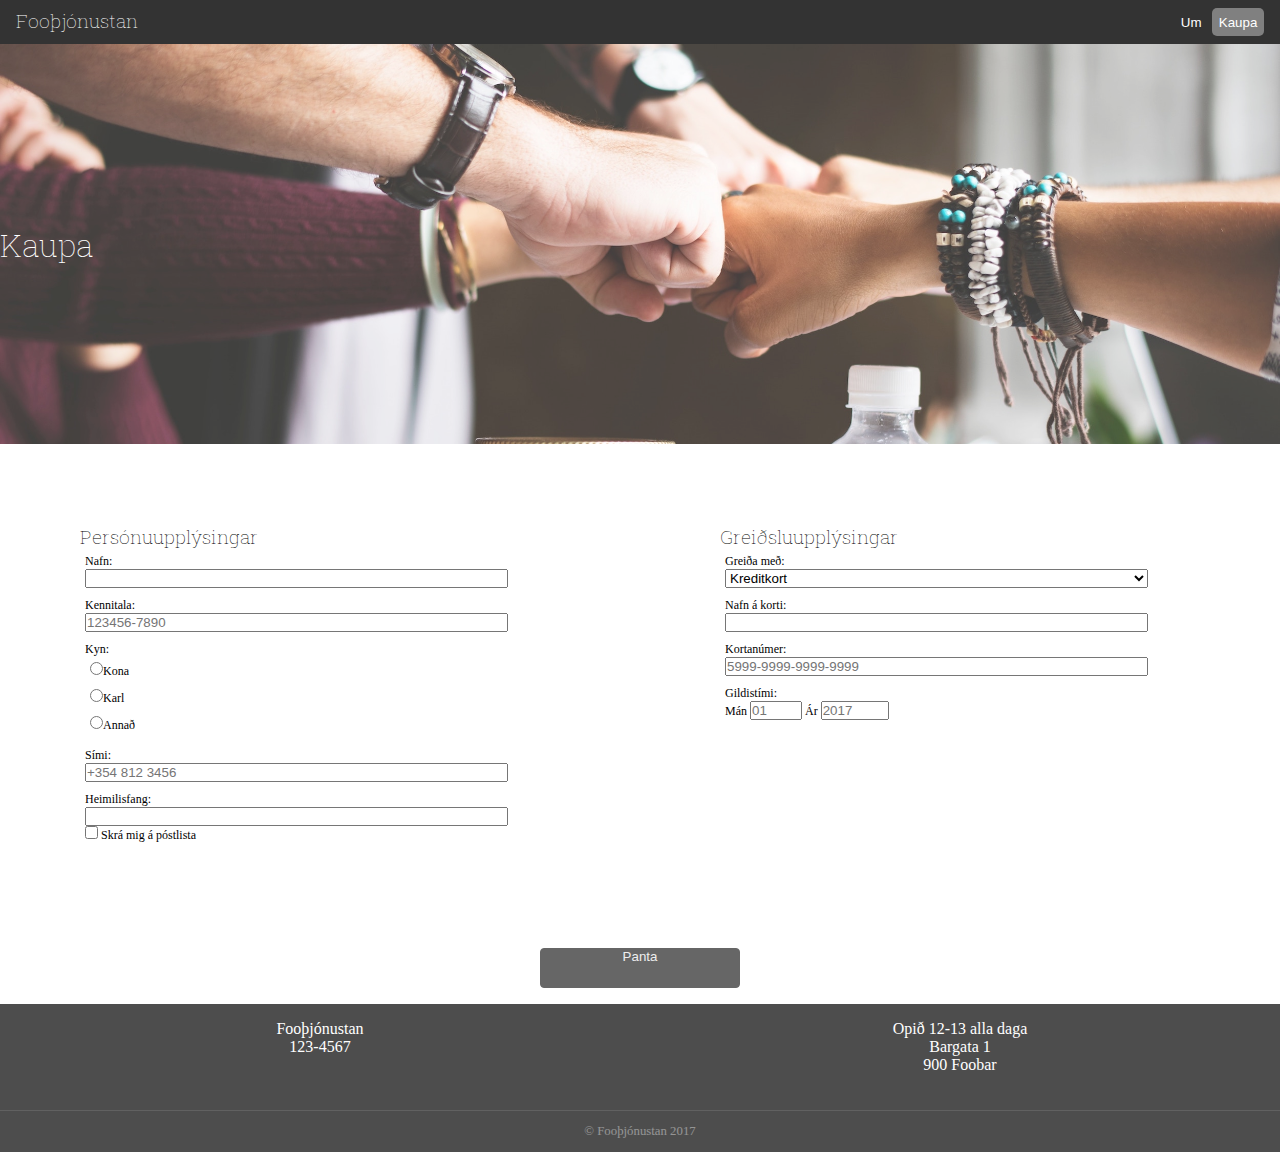
==== commit 28e7e662: "Validate" ====
--- a/kaupa.html
+++ b/kaupa.html
@@ -34,7 +34,7 @@
             <p>Kennitala:</p>
             <input text="kennitala" type="text" placeholder="123456-7890" class="Storbox" />
           </div>
-          <div cass="texti">
+          <div class="texti">
             <p>Kyn:</p>
             <div class="texti">
               <input name="þjónusta" type="radio">Kona
@@ -101,7 +101,5 @@
   </div>
   <p class="bottom">© Fooþjónustan 2017</p>
 </footer>
-</div>
-</main>
 </body>
 </html>
